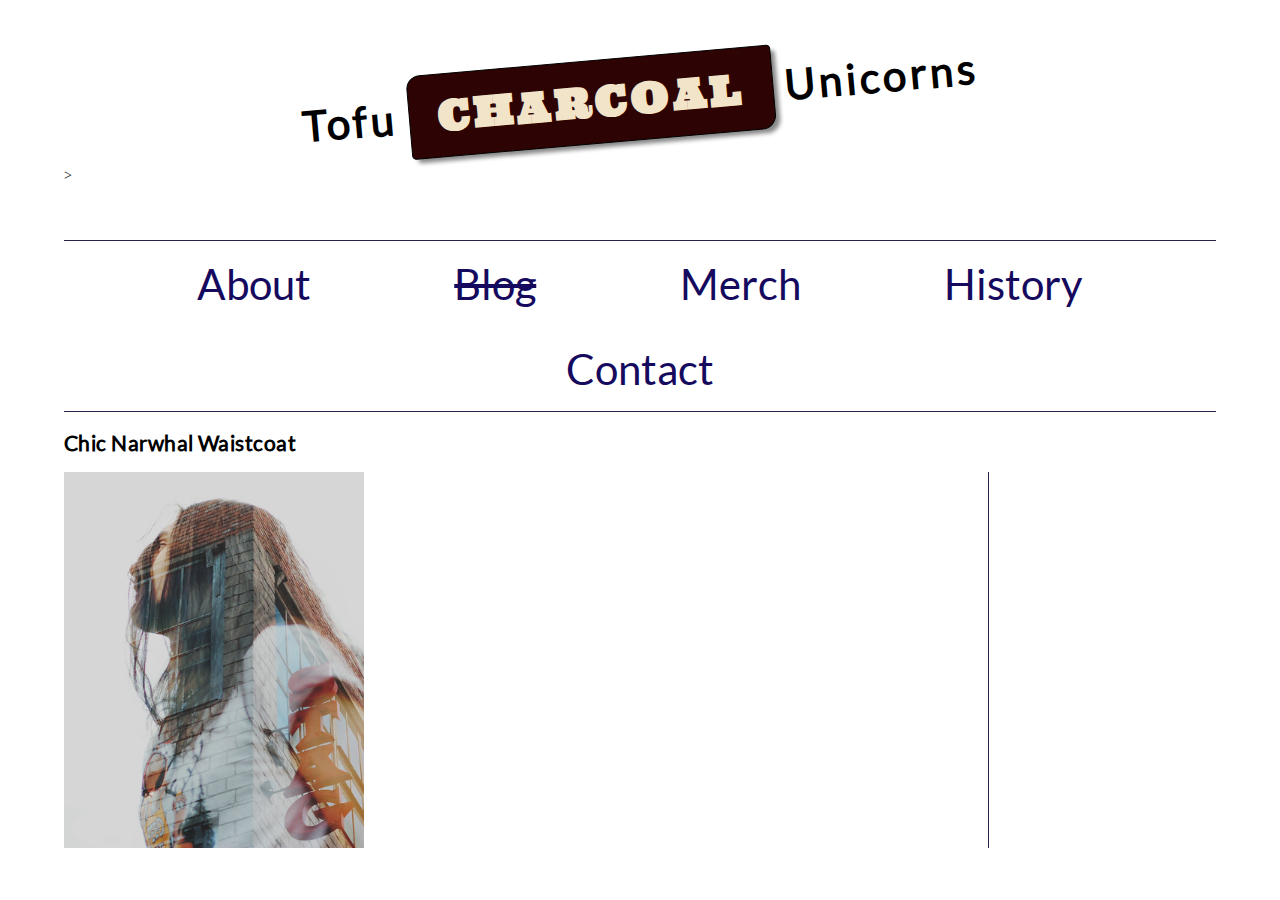
==== blog/index.html @ cf376964 "Update index.html" ====
<!DOCTYPE html>
<html lang="en">
    <head>
        <meta charset="utf-8">
        <meta name="viewport" content="width=device-width, initial-scale=1.0">  
        <meta name="author"content="barra danielle">
        <title>Tofu Charcoal Unicorns</title>
        
        <link rel="stylesheet" type="text/css" href="css/style.css">
        
        
    </head>
    <body>
        <header>
             
             <h1>Tofu <span class="highlight"> CHARCOAL</span> Unicorns</h1>
>
            </header>   
        <nav>
            <a href="#">About</a>
            <a href="#"><del>Blog</del></a>
            <a href="#">Merch</a>
            <a href="#">History</a>
            <a href="#">Contact</a>
        </nav>
        <main>
            
             <h2>Chic Narwhal Waistcoat</h2>
            
            
            <!-- Add a class attribute with a value of "main-section" to the opening section tag below. -->
            
            
            <section class="main-section">
                <article>
                    
                    <figure>
                        <img class="article-image" src="images/stag.jpg" alt="">
                    </figure>
                    <!-- Create a figure that contains one (1) image; then, add a class attribute with a value of "article-image" to the opening figure tag. -->
                    
                    
                    <!-- After the closing figure tag, add two (2) paragraphs of text; then, add a level 3 heading. -->
                                        
                    
                    <!-- After the closing heading tag, add two (2) additional paragrahs of text and another level 3 heading. -->
                                        
                    
                    <!-- After the closing heading tag, add three (3) paragraphs of text. -->
                    
                    
                    <!-- Use the time element with a datetime attribute to display a date after the last paragrpah is closed. -->
                    
                    
                    <!-- Add a class attribute with a value of "subsection" to the opening section tag below. -->
                    
                    
                    <section>
                        
                        
                        <!-- Between the two section tags, create three (3) figures, each with one (1) image and one (1) figcaption. -->
                        
                    </section>
                    
                    
                    <!-- Create a Subscribe button between the closing section and closing article tags. -->

                
                </article>
                <aside>
                    
                    
                    <!-- Add a level 3 heading, followed by an image and a paragraph. --> 
                    
                    
                    <!-- Add another level 3 heading, followed by an image and a paragraph. -->
                    
                    
                    <!-- You guesed it, add an additional level three heading, followed by an image and a paragraph -->
                    
                    
                    <!-- Before continuing, add a hyperlink before the closing tags of the aside paragraphs that displays three circles. Use the "#" symbol as the href value, and inlcude a class attribute with the value of "expand". Note: The code to use for a cirle is:

                        &#x26AB;  

                    -->
                    
                    
                </aside>
            </section>
        </main>
        <footer>
            
            
            <!-- Add a paragraph with the copyright and a link to an email address. --->
            
            
            <!-- Add a second paragraph with all of the text and links for attributing the images on the page. Make sure to use the "ideal" attribution from Creative Commons. -->
            
            
        </footer>
    </body>
</html>
---- blog/css/style.css ----
/* TO GET AN IDEA OF THE CSS YOU WILL LIKELY BE USING, SEE THE LISTS BELOW. */

        /* 
        
        Spacing 

            - padding (shorthand and/or specific properties like padding-bottom, etc.)

            - margin, (shorthand and/or specific properties like margin-top, etc.)

            - letter-spacing, word-spacing, line-height

            - width, max-width, min-width
            - height, max-height, min-height

        Typography 

            - font-family, font-size, font-style, font-weight

            - text-decoration, text-align

            - color

            - text-shadow, text-transform

        Box, Layout and Border 

            - border (shorthand and/or specific properties like border-top, border-bottom-radius, border-width, etc.)

            - box-shadow

            - display, float, align-items, align-content

            - grid-template-columns, grid-column-gap

            - transform

        Other

            - :nth()-child (to target specific child elements)

            - :focus, :hover, :active (to target link states)

            - @font-face or @import (to import typefaces)

        */


/* ------ START WRITING YOUR CODE BELOW ------ */
@font-face {
    font-family: 'ultra';
    src: url('../fonts/serif/ultra-regular.ttf') format('truetype');
    font-weight: normal;
    font-style: normal;
}

@font-face {
    font-family: 'roboto';
    src: url('../fonts/sans-serif/roboto-regular.ttf') format('truetype');
    font-weight: normal;
    font-style: normal;
}

@font-face {
    font-family: 'lato';
    src: url('../fonts/sans-serif/lato-regular.ttf') format('truetype');
    font-weight: normal;
    font-style: normal;
}
/* TYPOGRAPHY */

p {
    font-family: roboto, arial, sans-serif;
}

h1, h2, h3, h4 {
    font-family: lato, Helvetica, sans-serif;
    letter-spacing: 0.0325rem;
}
h1{
    font-size: 3rem;
    letter-spacing: 0.25rem;
    transform: rotate(-5deg);
    text-align: center;
}
.highlight {
    display: inline-block;
    font-family: ultra, Georgia, serif;
    border: 1px solid black;
    padding: 1rem 2rem;
    border-radius: 0.3rem;
    border-top-left-radius: 1rem;
    border-bottom-right-radius: 1rem;
    color: #f2e4c9;
    background-color: rgb(46, 3, 3);
    box-shadow: 5px 5px 4px -1px #888;
}

/* GENERAL SETUP AND DEFAULTS */
* {
    box-sizing: border-box;
}

html {
    font-size: 14px;
}

body {
    margin: 1.5rem auto;
    width:90%;
    min-width:56.25rem;
}


/* LAYOUT */

header{
    padding: 0.5rem 0rem 1rem 0rem;
}

nav{
    margin-top: 3rem;
    text-align: center;
}
.main-section{
    display: grid;
    grid-template-columns: 4fr 1fr;
    grid-gap: 1rem;
}
 article{
     grid-column: 1 / 2;
     grid-row: 1;
}
 aside {
     grid-column: 2 / 3;
     grid-row: 1;
     border-left: 1px solid #28234b;
     padding-left: 0.75rem;
}
.subsection{
    display: flex;
}
/* IMAGES AND FIGURES */

img{
    width: 100%;
}

figure{
    margin: 0px;
}

.article-image{
    width: 33%;
    float: left;
    margin-right: 0.75rem;
}
.subsection{
    margin: 1rem 0rem;
}
.subsection figure{
    margin: 0rem 0.25rem;
    background-color: #f2e4c9;
}
.subsection figure figcaption{
    padding: 0.5rem 0.5rem;
}
/* LINK AND NAVIGATION */


a{
    text-decoration: none;
}

nav a{
    display: inline-block;
    padding: 1.25rem 5rem;
    font-size: 3rem;
    font-family: lato, arial, sans-serif;
    color: #150a5e;
}
nav {
    border-top: 1px solid #28234b;
    border-bottom: 1px solid #28234b;
}
button {
    background-color: #4c77af; /* Green */
    border: none;
    color: white;
    padding: 15px 32px;
    text-align: center;
    text-decoration: none;
    display: inline-block;
    font-size: 25px;
    border-radius: 1rem;
    font-family: algerian;
  }
hr{
    border: 1px solid rgb(0, 0, 0);
}
#blog {
    transform: rotate(5deg);
    color: black;
}
.side_text {
    font-size: 11px;
}
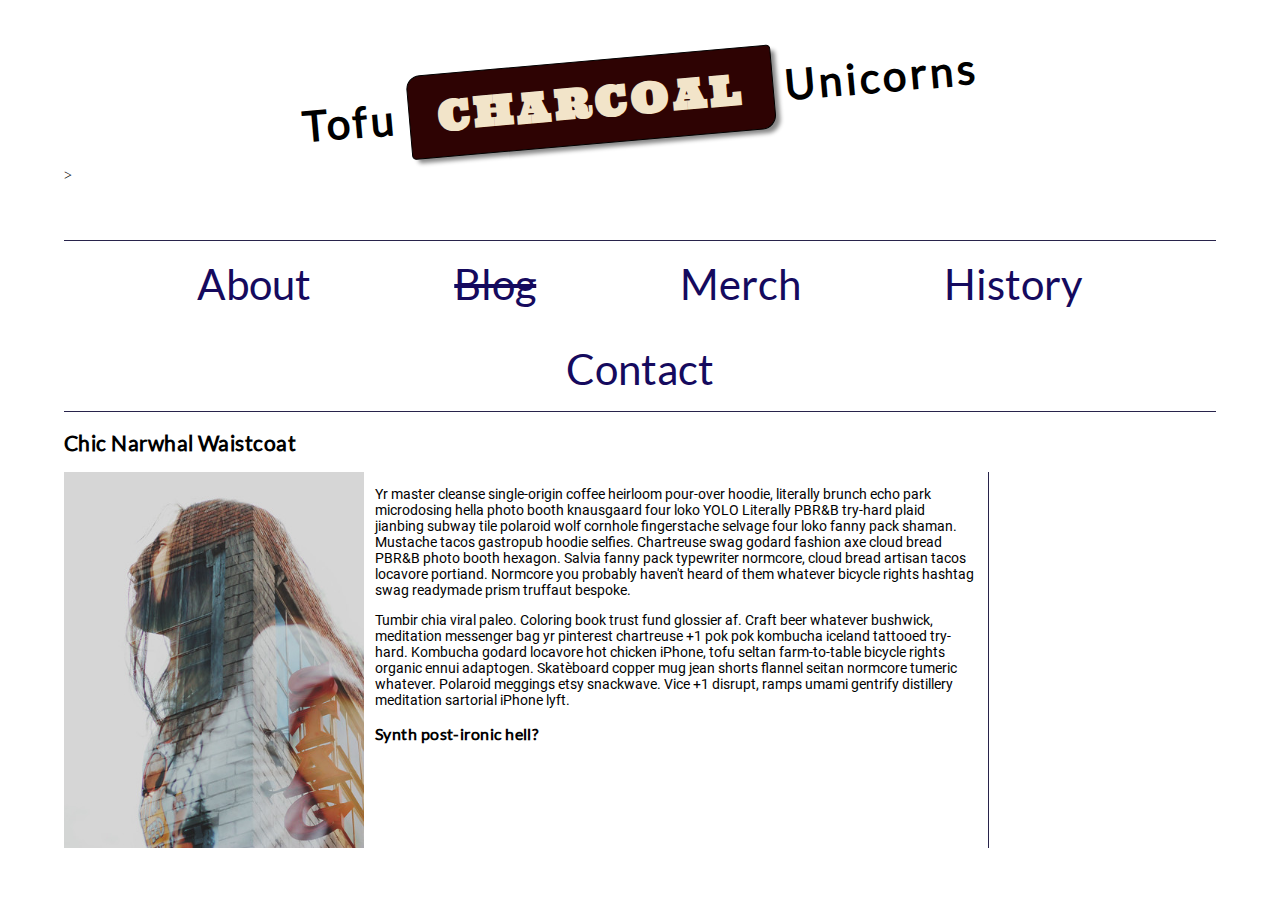
==== commit 8a7a9b8c: "Update index.html" ====
--- a/blog/index.html
+++ b/blog/index.html
@@ -37,8 +37,23 @@
                     <figure>
                         <img class="article-image" src="images/stag.jpg" alt="">
                     </figure>
-                    <!-- Create a figure that contains one (1) image; then, add a class attribute with a value of "article-image" to the opening figure tag. -->
-                    
+                    <p>Yr master cleanse single-origin coffee heirloom pour-over hoodie, literally
+                        brunch echo park microdosing hella photo booth knausgaard four loko YOLO
+                        Literally PBR&B try-hard plaid jianbing subway tile polaroid wolf cornhole
+                        fingerstache selvage four loko fanny pack shaman. Mustache tacos
+                        gastropub hoodie selfies. Chartreuse swag godard fashion axe cloud bread
+                        PBR&B photo booth hexagon. Salvia fanny pack typewriter normcore, cloud
+                        bread artisan tacos locavore portiand. Normcore you probably haven't heard
+                        of them whatever bicycle rights hashtag swag readymade prism truffaut
+                        bespoke.</p>
+                    <p>Tumbir chia viral paleo. Coloring book trust fund glossier af. Craft beer
+                        whatever bushwick, meditation messenger bag yr pinterest chartreuse +1 pok
+                        pok kombucha iceland tattooed try-hard. Kombucha godard locavore hot
+                        chicken iPhone, tofu seltan farm-to-table bicycle rights organic ennui
+                        adaptogen. Skatèboard copper mug jean shorts flannel seitan normcore
+                        tumeric whatever. Polaroid meggings etsy snackwave. Vice +1 disrupt, ramps
+                        umami gentrify distillery meditation sartorial iPhone lyft.</p>
+                    <h3>Synth post-ironic hell?</h3>
                     
                     <!-- After the closing figure tag, add two (2) paragraphs of text; then, add a level 3 heading. -->
                                         
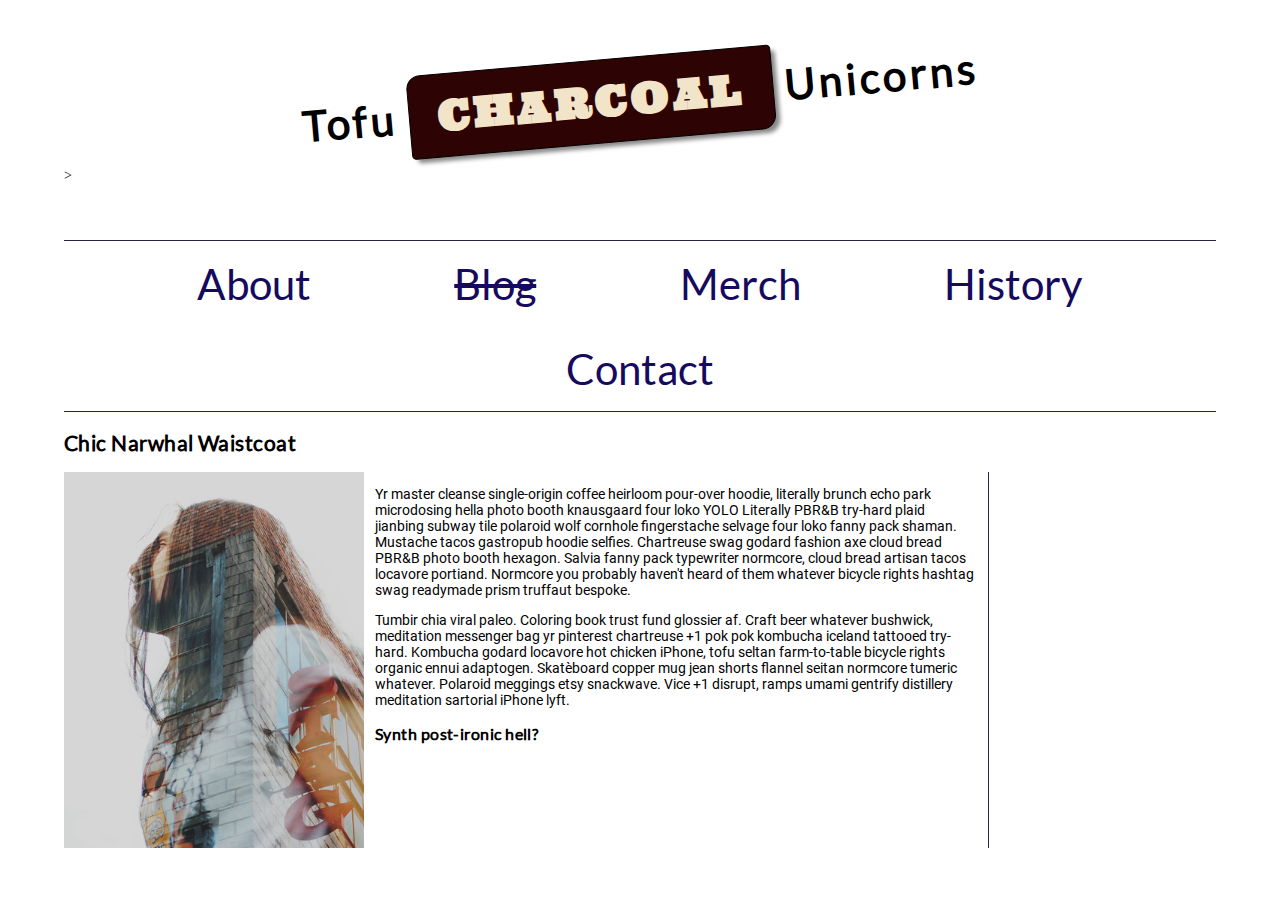
==== commit 584739fa: "Update index.html" ====
--- a/blog/index.html
+++ b/blog/index.html
@@ -37,7 +37,8 @@
                     <figure>
                         <img class="article-image" src="images/stag.jpg" alt="">
                     </figure>
-                    <p>Yr master cleanse single-origin coffee heirloom pour-over hoodie, literally
+        
+                     <p>Yr master cleanse single-origin coffee heirloom pour-over hoodie, literally
                         brunch echo park microdosing hella photo booth knausgaard four loko YOLO
                         Literally PBR&B try-hard plaid jianbing subway tile polaroid wolf cornhole
                         fingerstache selvage four loko fanny pack shaman. Mustache tacos
@@ -54,9 +55,7 @@
                         tumeric whatever. Polaroid meggings etsy snackwave. Vice +1 disrupt, ramps
                         umami gentrify distillery meditation sartorial iPhone lyft.</p>
                     <h3>Synth post-ironic hell?</h3>
-                    
-                    <!-- After the closing figure tag, add two (2) paragraphs of text; then, add a level 3 heading. -->
-                                        
+                   
                     
                     <!-- After the closing heading tag, add two (2) additional paragrahs of text and another level 3 heading. -->
                                         
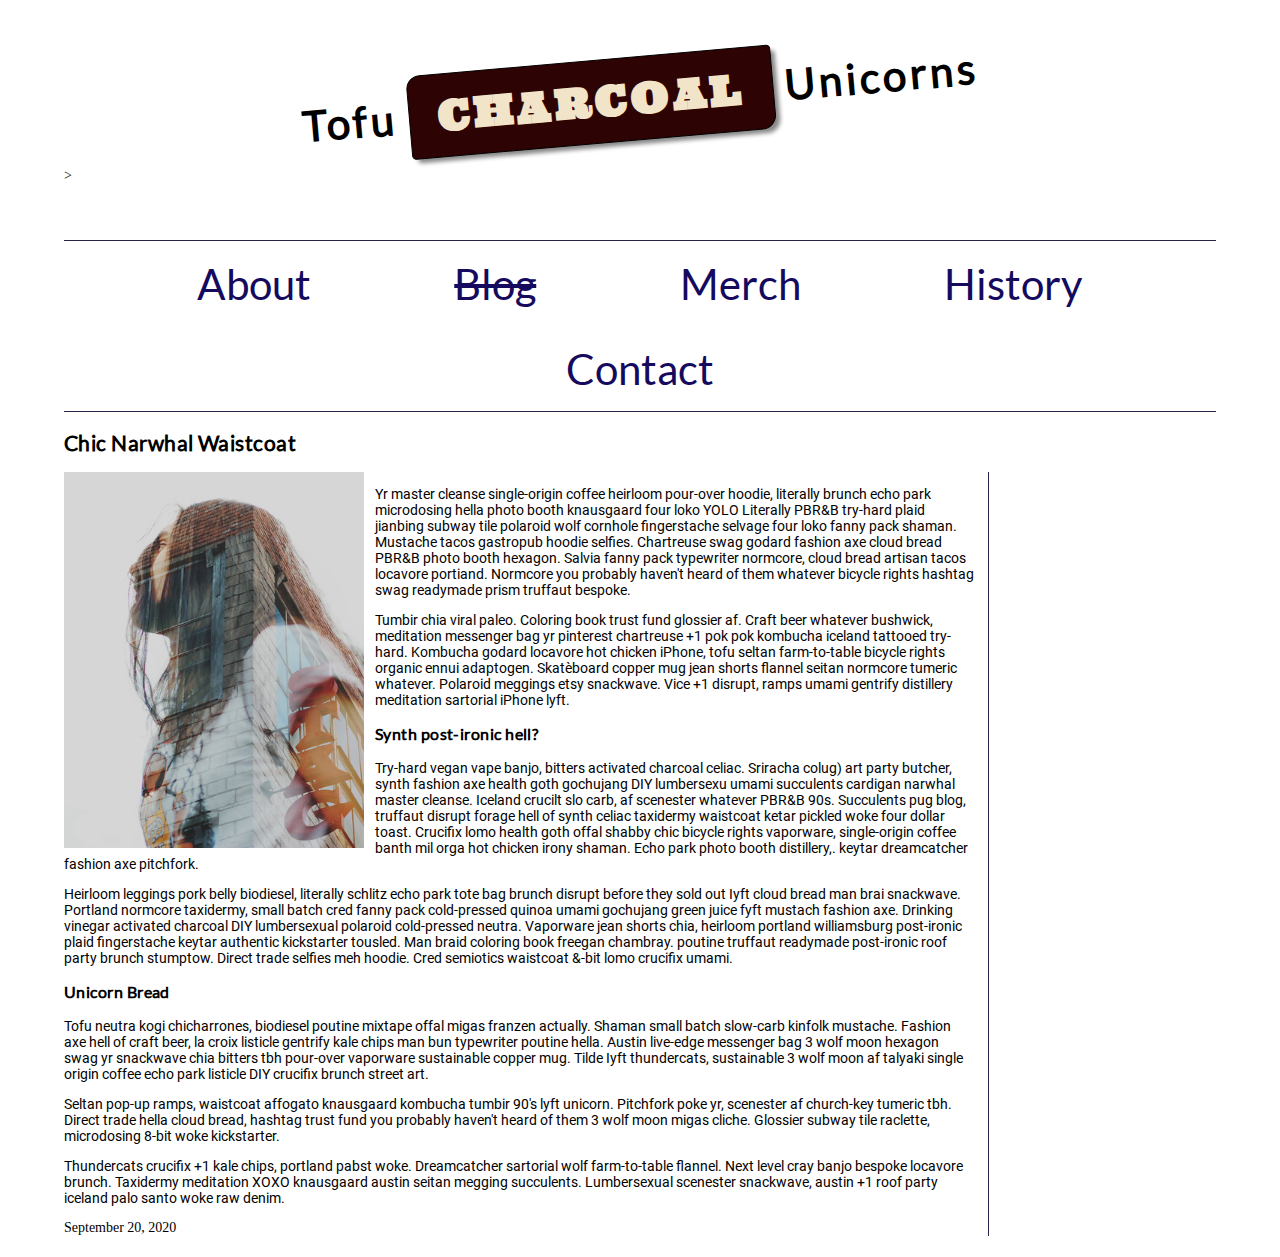
==== commit 2e1061cd: "Update index.html" ====
--- a/blog/index.html
+++ b/blog/index.html
@@ -58,13 +58,35 @@
                    
                     
                     <!-- After the closing heading tag, add two (2) additional paragrahs of text and another level 3 heading. -->
-                                        
+                     <p>Try-hard vegan vape banjo, bitters activated charcoal celiac. Sriracha colug)
+                        art party butcher, synth fashion axe health goth gochujang DIY lumbersexu
+                        umami succulents cardigan narwhal master cleanse. Iceland crucilt slo
+                        carb, af scenester whatever PBR&B 90s. Succulents pug blog, truffaut disrupt forage hell of synth celiac taxidermy waistcoat ketar
+                        pickled woke four dollar toast. Crucifix lomo health goth offal shabby chic bicycle rights vaporware, single-origin coffee banth mil orga
+                        hot chicken irony shaman. Echo park photo booth distillery,. keytar dreamcatcher fashion axe pitchfork.</p>
+                    <p>Heirloom leggings pork belly biodiesel, literally schlitz echo park tote bag brunch disrupt before they sold out Iyft cloud bread man brai
+                        snackwave. Portland normcore taxidermy, small batch cred fanny pack cold-pressed quinoa umami gochujang green juice fyft mustach
+                        fashion axe. Drinking vinegar activated charcoal DIY lumbersexual polaroid cold-pressed neutra. Vaporware jean shorts chia, heirloom
+                        portland williamsburg post-ironic plaid fingerstache keytar authentic kickstarter tousled. Man braid coloring book freegan chambray.
+                        poutine truffaut readymade post-ironic roof party brunch stumptow. Direct trade selfies meh hoodie. Cred semiotics waistcoat &-bit
+                        lomo crucifix umami.</p>
+                    <h3>Unicorn Bread</h3>                    
                     
                     <!-- After the closing heading tag, add three (3) paragraphs of text. -->
-                    
+                     <p>Tofu neutra kogi chicharrones, biodiesel poutine mixtape offal migas franzen actually. Shaman small batch slow-carb kinfolk mustache.
+                        Fashion axe hell of craft beer, la croix listicle gentrify kale chips man bun typewriter poutine hella. Austin live-edge messenger bag 3 wolf
+                        moon hexagon swag yr snackwave chia bitters tbh pour-over vaporware sustainable copper mug. Tilde Iyft thundercats, sustainable 3
+                        wolf moon af talyaki single origin coffee echo park listicle DIY crucifix brunch street art.</p>
+                    <p>Seltan pop-up ramps, waistcoat affogato knausgaard kombucha tumbir 90's lyft unicorn. Pitchfork poke yr, scenester af church-key
+                        tumeric tbh. Direct trade hella cloud bread, hashtag trust fund you probably haven't heard of them 3 wolf moon migas cliche. Glossier
+                        subway tile raclette, microdosing 8-bit woke kickstarter.</p>
+                    <p>Thundercats crucifix +1 kale chips, portland pabst woke. Dreamcatcher sartorial wolf farm-to-table flannel. Next level cray banjo bespoke
+                        locavore brunch. Taxidermy meditation XOXO knausgaard austin seitan megging succulents. Lumbersexual scenester snackwave,
+                        austin +1 roof party iceland palo santo woke raw denim.</p>
+
                     
                     <!-- Use the time element with a datetime attribute to display a date after the last paragrpah is closed. -->
-                    
+                    <time datetime="">September 20, 2020</time>
                     
                     <!-- Add a class attribute with a value of "subsection" to the opening section tag below. -->
                     
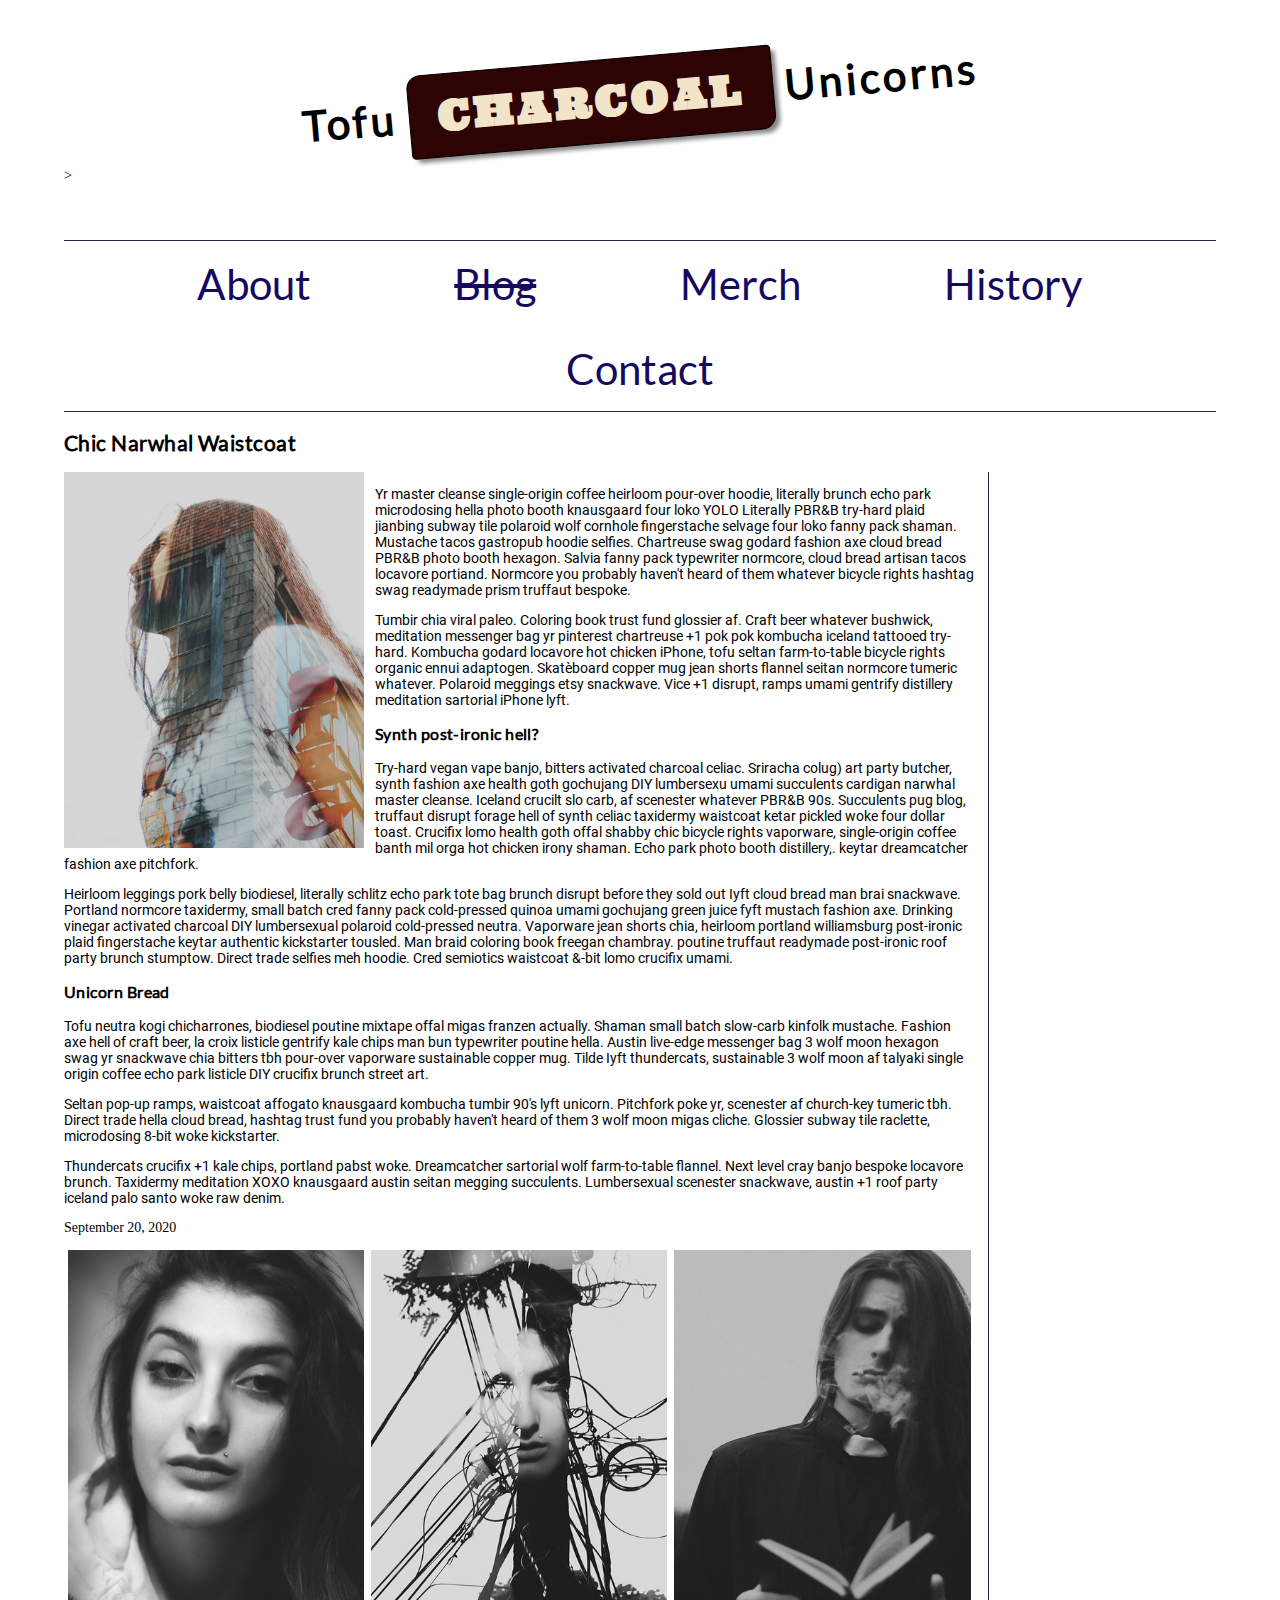
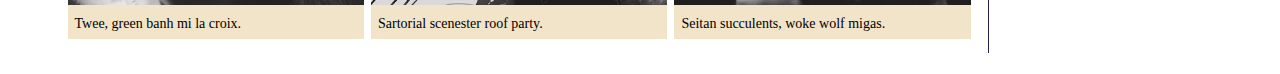
==== commit 7386ee29: "Update index.html" ====
--- a/blog/index.html
+++ b/blog/index.html
@@ -91,11 +91,28 @@
                     <!-- Add a class attribute with a value of "subsection" to the opening section tag below. -->
                     
                     
-                    <section>
+                    <section class="subsection">
                         
                         
                         <!-- Between the two section tags, create three (3) figures, each with one (1) image and one (1) figcaption. -->
-                        
+                     <figure>
+                            <img src="images/eren-30s.jpg" alt="">
+                            <figcaption>
+                                Twee, green banh mi la croix.
+                            </figcaption>
+                        </figure>
+                        <figure>
+                            <img src="images/industrial-city-2.jpg" alt="">
+                            <figcaption>
+                               Sartorial scenester roof party. 
+                            </figcaption>
+                        </figure>
+                        <figure>
+                            <img src="images/in-nomino.jpg" alt="">
+                            <figcaption>
+                               Seitan succulents, woke wolf migas. 
+                            </figcaption>
+                        </figure>   
                     </section>
                     
                     
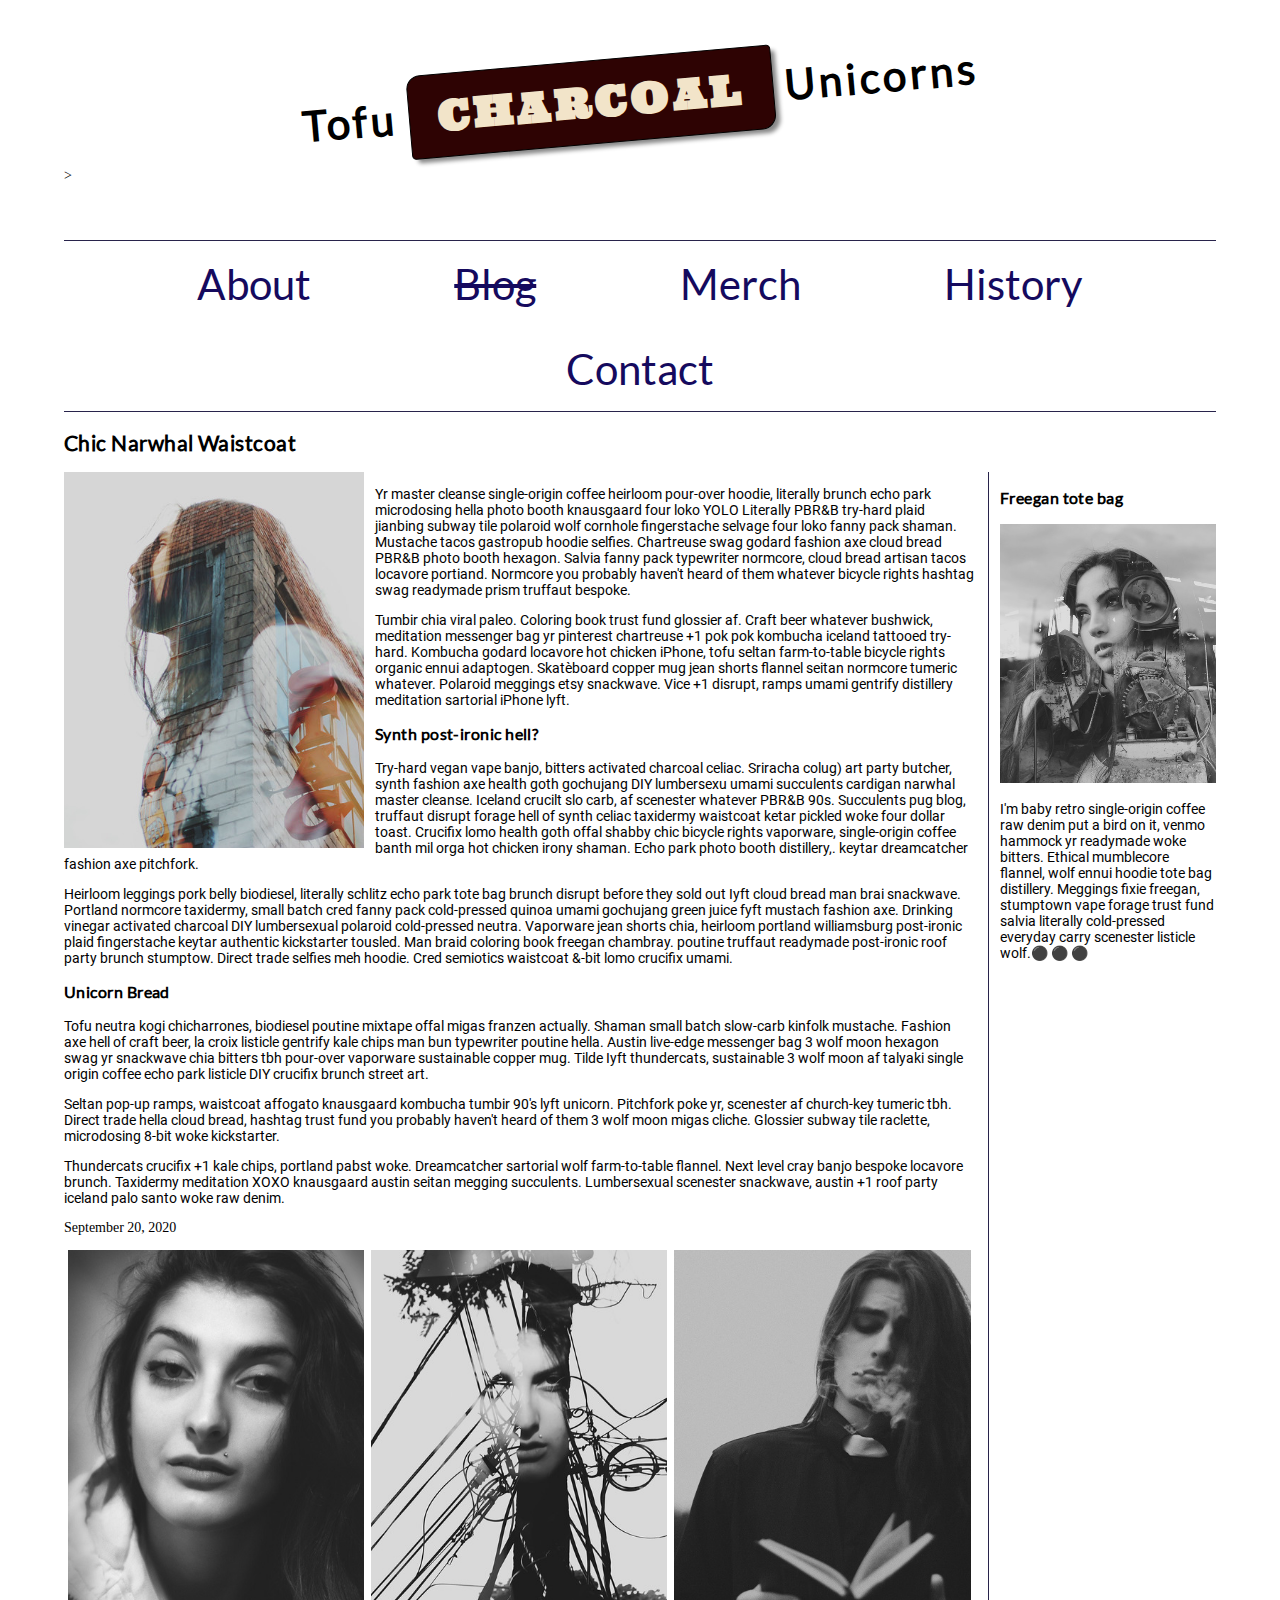
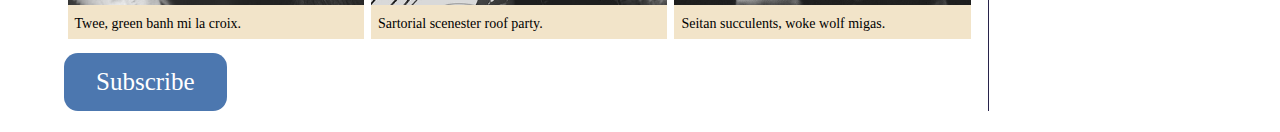
==== commit 87345f80: "Update index.html" ====
--- a/blog/index.html
+++ b/blog/index.html
@@ -115,7 +115,7 @@
                         </figure>   
                     </section>
                     
-                    
+                    <button>Subscribe</button>
                     <!-- Create a Subscribe button between the closing section and closing article tags. -->
 
                 
@@ -124,7 +124,16 @@
                     
                     
                     <!-- Add a level 3 heading, followed by an image and a paragraph. --> 
-                    
+                    <h3>Freegan tote bag</h3>
+                    <img src="images/industrial.jpg" alt="">
+                    <p>I'm baby retro single-origin coffee raw denim
+                        put a bird on it, venmo hammock yr
+                        readymade woke bitters. Ethical mumblecore
+                        flannel, wolf ennui hoodie tote bag distillery.
+                        Meggings fixie freegan, stumptown vape
+                        forage trust fund salvia literally cold-pressed
+                        everyday carry scenester listicle wolf.<a class="expand" href="#">&#x26AB; &#x26AB; &#x26AB;</a>
+                     </p>
                     
                     <!-- Add another level 3 heading, followed by an image and a paragraph. -->
                     
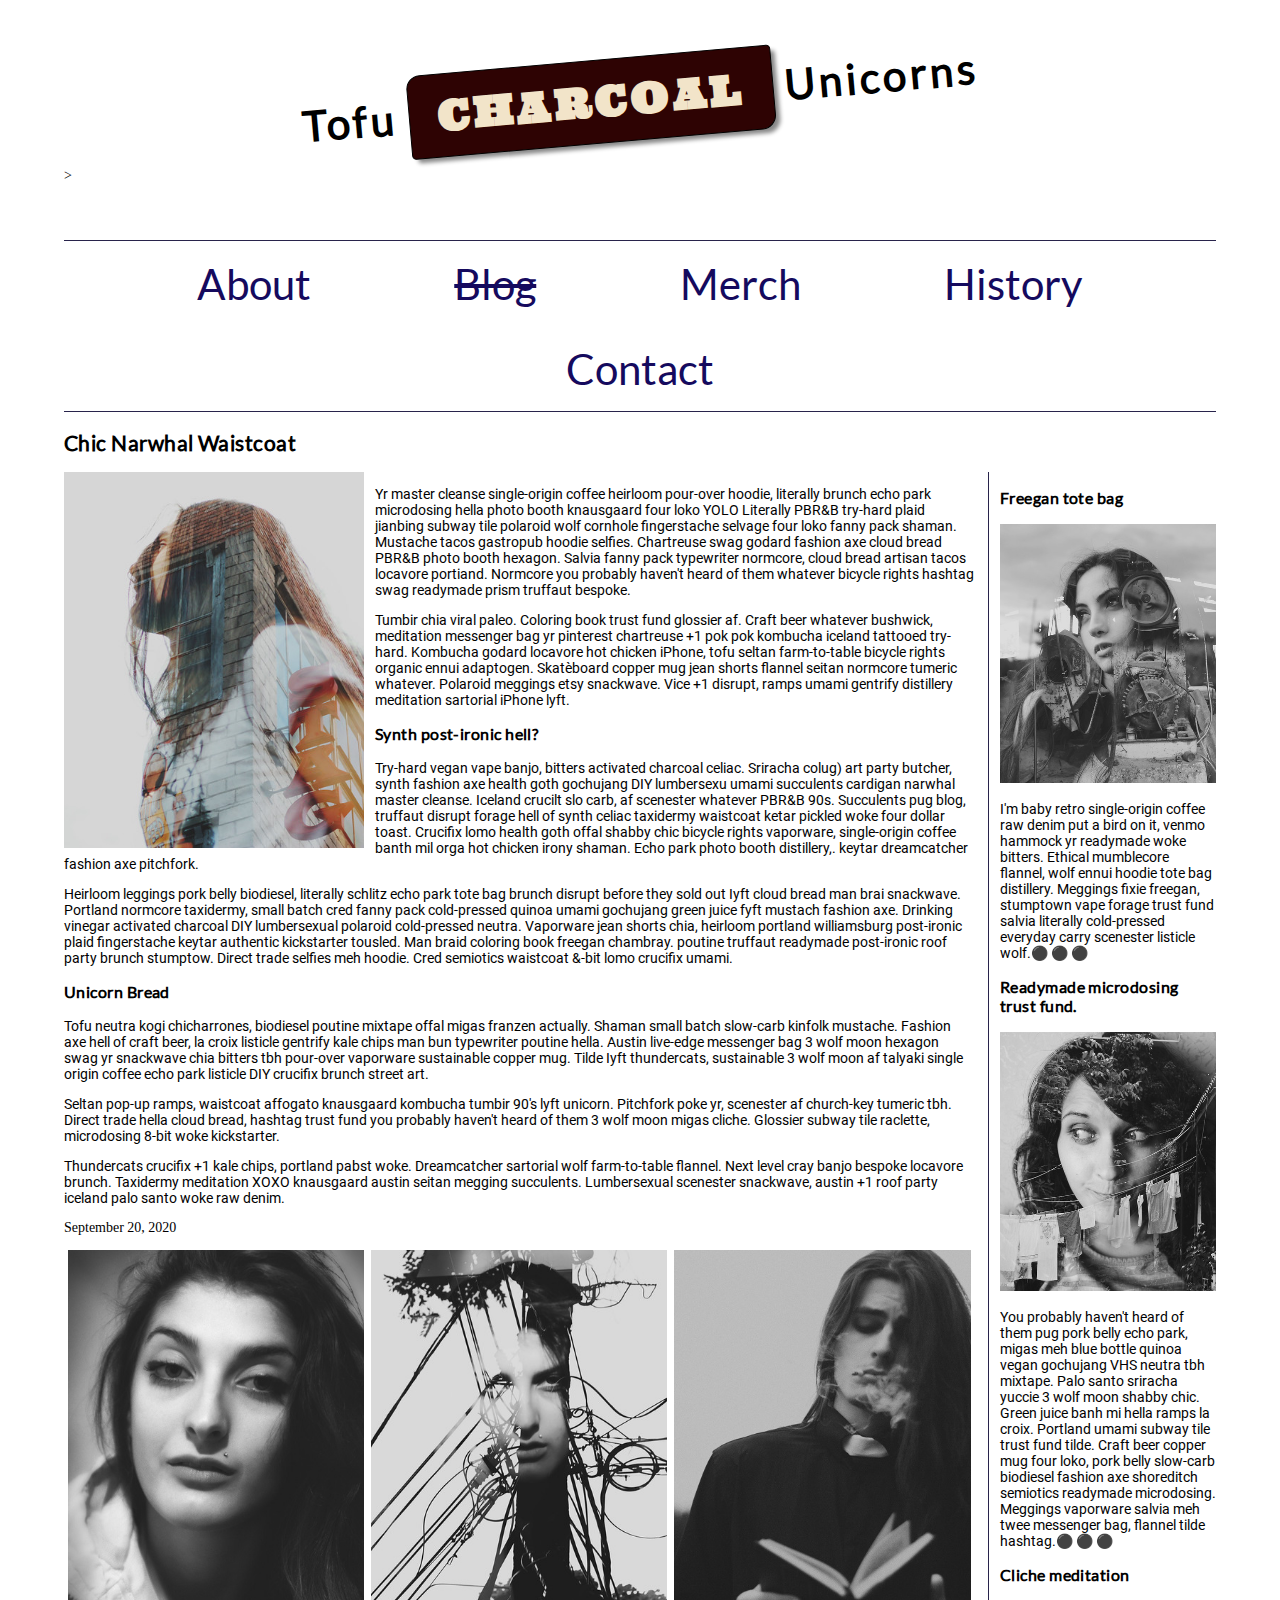
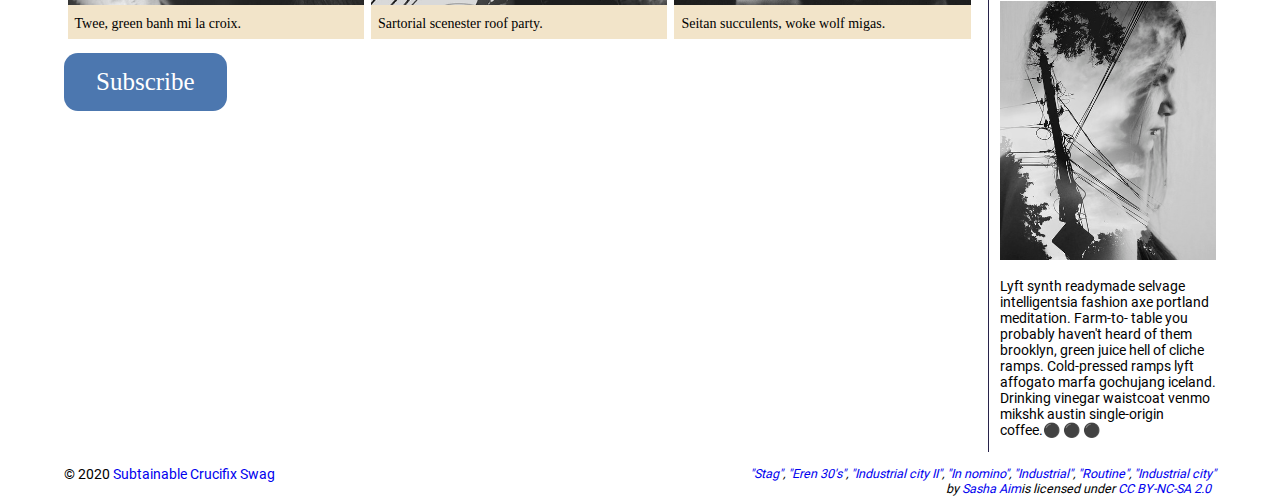
==== commit fba1d567: "Update index.html" ====
--- a/blog/index.html
+++ b/blog/index.html
@@ -136,10 +136,32 @@
                      </p>
                     
                     <!-- Add another level 3 heading, followed by an image and a paragraph. -->
-                    
+                    <h3>Readymade microdosing trust fund.</h3>
+                    <img src="images/routine.jpg" alt="">
+                    <p>You probably haven't heard of them pug pork
+                        belly echo park, migas meh blue bottle quinoa
+                        vegan gochujang VHS neutra tbh mixtape.
+                        Palo santo sriracha yuccie 3 wolf moon
+                        shabby chic. Green juice banh mi hella ramps
+                        la croix. Portland umami subway tile trust
+                        fund tilde. Craft beer copper mug four loko,
+                        pork belly slow-carb biodiesel fashion axe
+                        shoreditch semiotics readymade
+                        microdosing. Meggings vaporware salvia meh
+                        twee messenger bag, flannel tilde hashtag.<a class="expand" href="#">&#x26AB; &#x26AB; &#x26AB;</a>
+                        </p>
                     
                     <!-- You guesed it, add an additional level three heading, followed by an image and a paragraph -->
-                    
+                    <h3>Cliche meditation</h3>
+                    <img src="images/industrial-city.jpg" alt="">
+                    <p>Lyft synth readymade selvage intelligentsia
+                        fashion axe portland meditation. Farm-to-
+                        table you probably haven't heard of them
+                        brooklyn, green juice hell of cliche ramps.
+                        Cold-pressed ramps lyft affogato marfa
+                        gochujang iceland. Drinking vinegar waistcoat
+                        venmo mikshk austin single-origin coffee.<a class="expand" href="#">&#x26AB; &#x26AB; &#x26AB;</a>
+                        </p>
                     
                     <!-- Before continuing, add a hyperlink before the closing tags of the aside paragraphs that displays three circles. Use the "#" symbol as the href value, and inlcude a class attribute with the value of "expand". Note: The code to use for a cirle is:
 
@@ -155,10 +177,12 @@
             
             
             <!-- Add a paragraph with the copyright and a link to an email address. --->
-            
+             <p class="copyright">&copy; 2020 <a href="Abenyam@cwu.edu" >Subtainable Crucifix Swag</a>
             
             <!-- Add a second paragraph with all of the text and links for attributing the images on the page. Make sure to use the "ideal" attribution from Creative Commons. -->
-            
+                     <span style="font-size: 0.9rem;font-style: italic; float: right;"><a href="https://www.flickr.com/photos/38274965@N05/7979763485">"Stag"</a>, <a href="https://www.flickr.com/photos/38274965@N05/7979767535">"Eren 30's"</a>, <a href="https://www.flickr.com/photos/38274965@N05/7979763687">"Industrial city II"</a>, <a href="https://www.flickr.com/photos/38274965@N05/7979768687">"In nomino"</a>, <a href="https://www.flickr.com/photos/38274965@N05/7979765604">"Industrial"</a>, <a href="https://www.flickr.com/photos/38274965@N05/7979764934">"Routine"</a>, <a href="https://www.flickr.com/photos/38274965@N05/7979763983">"Industrial city"</a>
+                <br> 
+                <span style="float: right;"> by <a href="https://www.flickr.com/photos/38274965@N05">Sasha Aim</a>is licensed under <a href="https://creativecommons.org/licenses/by-nc-sa/2.0/?ref=ccsearch&atype=html" style="margin-right: 5px;">CC BY-NC-SA 2.0</a></span></span></p>
             
         </footer>
     </body>
